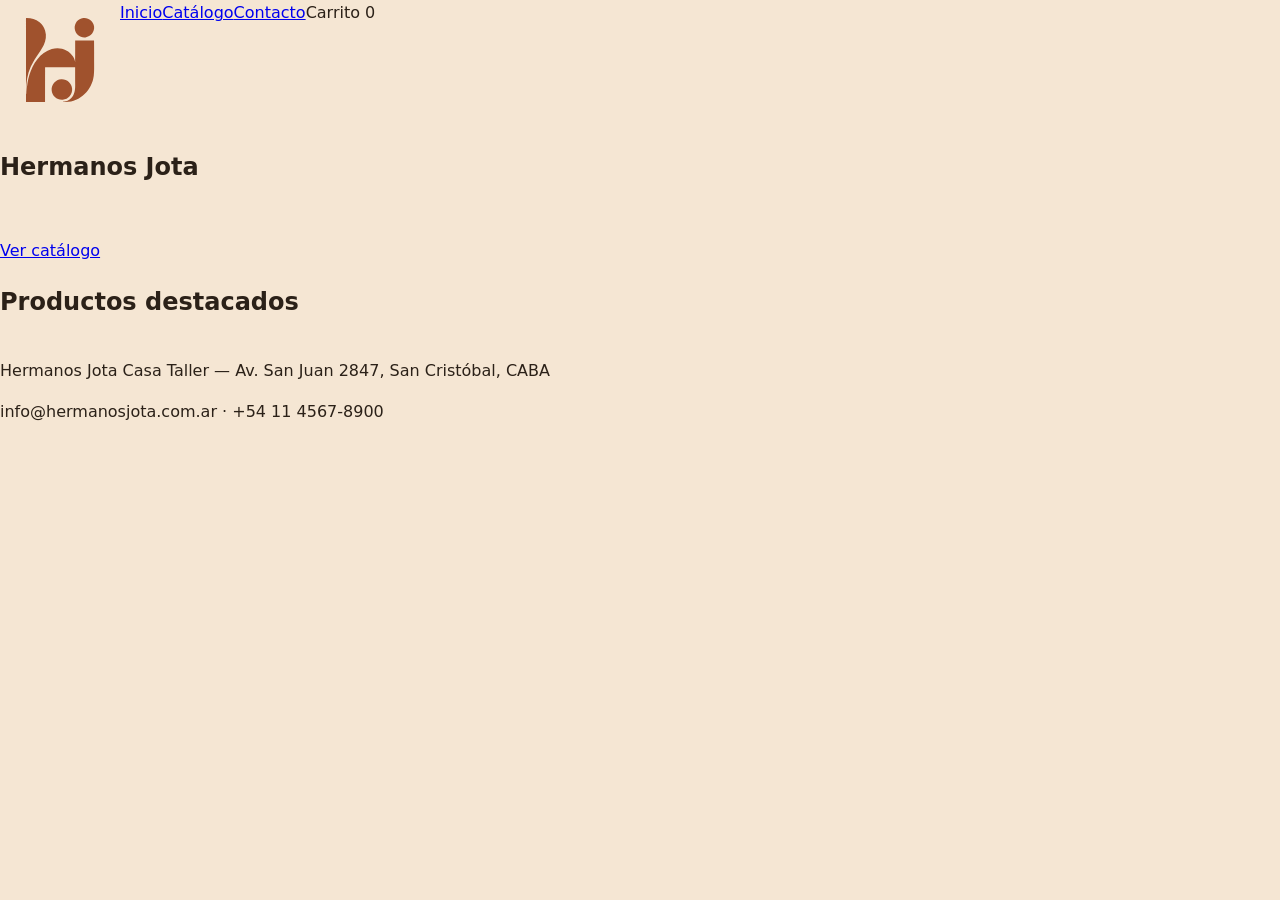
==== index.html @ 2e573cc4 "Inicializacion de repositorio y archivos con contenido base" ====
<!DOCTYPE html>
<html lang="es">
  <head>
    <meta charset="UTF-8" />
    <meta name="viewport" content="width=device-width, initial-scale=1.0" />
    <title>Hermanos Jota | Inicio</title>
    <link rel="stylesheet" href="css/styles.css" />
  </head>
  <body>
    <header class="site-header">
      <a href="index.html" class="logo" aria-label="Hermanos Jota — Inicio">
        <img src="img/logo.svg" alt="Hermanos Jota" width="120" height="120" />
      </a>
      <nav class="site-nav" aria-label="Principal">
        <ul>
          <li><a href="index.html" aria-current="page">Inicio</a></li>
          <li><a href="productos.html">Catálogo</a></li>
          <li><a href="contacto.html">Contacto</a></li>
        </ul>
      </nav>
      <div class="cart-widget" aria-live="polite">
        <span>Carrito</span>
        <span id="cart-count">0</span>
      </div>
    </header>

    <main>
      <section class="hero" aria-labelledby="hero-title">
        <h1 id="hero-title">Hermanos Jota</h1>
        <p><!-- TODO: copy del hero --></p>
        <a href="productos.html" class="btn">Ver catálogo</a>
      </section>

      <section class="featured" aria-labelledby="featured-title">
        <h2 id="featured-title">Productos destacados</h2>
        <!-- JS: renderizar 3–4 productos destacados -->
        <div id="featured-products" class="product-grid"></div>
      </section>
    </main>

    <footer class="site-footer">
      <p>Hermanos Jota Casa Taller — Av. San Juan 2847, San Cristóbal, CABA</p>
      <p>info@hermanosjota.com.ar · +54 11 4567-8900</p>
    </footer>

    <script src="js/productos.js"></script>
    <script src="js/main.js"></script>
    <script src="js/home.js"></script>
  </body>
</html>
---- css/styles.css ----
/* Hermanos Jota — estilos (Mobile First + Flexbox)
   Paleta: Siena Tostado, Verde Salvia, Alabastro Cálido, Vara de Oro, Rosa Polvoriento
*/

:root {
  --siena: #a0522d;
  --salvia: #87a96b;
  --alabastro: #f5e6d3;
  --oro: #d4a437;
  --rosa: #c47a6d;
  --texto: #2b2118;
  --fuente-cuerpo: Inter, system-ui, sans-serif;
  --fuente-titulo: "Playfair Display", Georgia, serif;
}

*,
*::before,
*::after {
  box-sizing: border-box;
}

body {
  margin: 0;
  font-family: var(--fuente-cuerpo);
  background-color: var(--alabastro);
  color: var(--texto);
  line-height: 1.6;
}

img {
  max-width: 100%;
  height: auto;
}

/* --- Header / Nav / Carrito --- */
.site-header {
  display: flex;
  /* TODO: alinear logo, nav y contador */
}

.site-nav ul {
  display: flex;
  list-style: none;
  padding: 0;
  margin: 0;
}

.cart-widget {
  /* TODO */
}

/* --- Hero --- */
.hero {
  display: flex;
  flex-direction: column;
}

/* --- Grilla de productos --- */
.product-grid {
  display: flex;
  flex-wrap: wrap;
}

/* --- Footer --- */
.site-footer {
  /* TODO */
}

/* --- Contacto --- */
#contact-form {
  display: flex;
  flex-direction: column;
}

/* --- Botones --- */
.btn {
  /* TODO */
}

/* --- Tablet --- */
@media (min-width: 768px) {
  /* TODO */
}

/* --- Desktop --- */
@media (min-width: 1024px) {
  /* TODO */
}
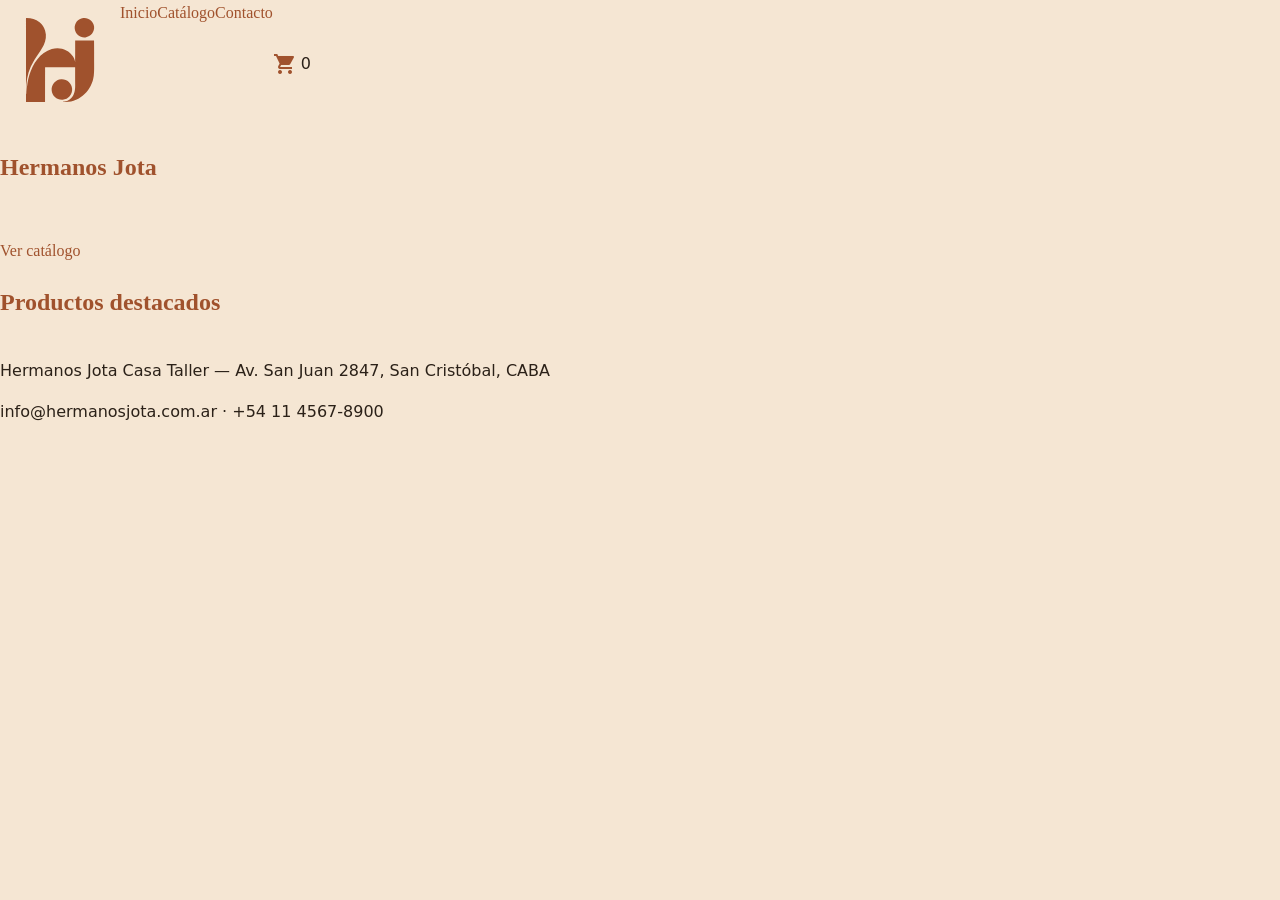
==== commit ae9963ef: "Puse estilo a los titlos, separe heder y footer, y puse un icono de carrito" ====
--- a/index.html
+++ b/index.html
@@ -4,25 +4,11 @@
     <meta charset="UTF-8" />
     <meta name="viewport" content="width=device-width, initial-scale=1.0" />
     <title>Hermanos Jota | Inicio</title>
+    <link rel="stylesheet" href="https://fonts.googleapis.com/icon?family=Material+Icons" />
     <link rel="stylesheet" href="css/styles.css" />
   </head>
   <body>
-    <header class="site-header">
-      <a href="index.html" class="logo" aria-label="Hermanos Jota — Inicio">
-        <img src="img/logo.svg" alt="Hermanos Jota" width="120" height="120" />
-      </a>
-      <nav class="site-nav" aria-label="Principal">
-        <ul>
-          <li><a href="index.html" aria-current="page">Inicio</a></li>
-          <li><a href="productos.html">Catálogo</a></li>
-          <li><a href="contacto.html">Contacto</a></li>
-        </ul>
-      </nav>
-      <div class="cart-widget" aria-live="polite">
-        <span>Carrito</span>
-        <span id="cart-count">0</span>
-      </div>
-    </header>
+    <header class="site-header"></header>
 
     <main>
       <section class="hero" aria-labelledby="hero-title">
@@ -38,10 +24,7 @@
       </section>
     </main>
 
-    <footer class="site-footer">
-      <p>Hermanos Jota Casa Taller — Av. San Juan 2847, San Cristóbal, CABA</p>
-      <p>info@hermanosjota.com.ar · +54 11 4567-8900</p>
-    </footer>
+    <footer class="site-footer"></footer>
 
     <script src="js/productos.js"></script>
     <script src="js/main.js"></script>
--- a/css/styles.css
+++ b/css/styles.css
@@ -27,6 +27,18 @@
   line-height: 1.6;
 }
 
+h1, h2, h3, h4, h5, h6 {
+  font-family: var(--fuente-titulo);
+  color: var(--siena);
+
+}
+
+a {
+  text-decoration: none;
+  font-family: var(--fuente-titulo);
+  color: var(--siena);
+}
+
 img {
   max-width: 100%;
   height: auto;
@@ -46,7 +58,14 @@
 }
 
 .cart-widget {
-  /* TODO */
+  display: flex;
+  align-items: center;
+  gap: 0.25rem;
+}
+
+.cart-widget .material-icons {
+  font-size: 1.5rem;
+  color: var(--siena);
 }
 
 /* --- Hero --- */
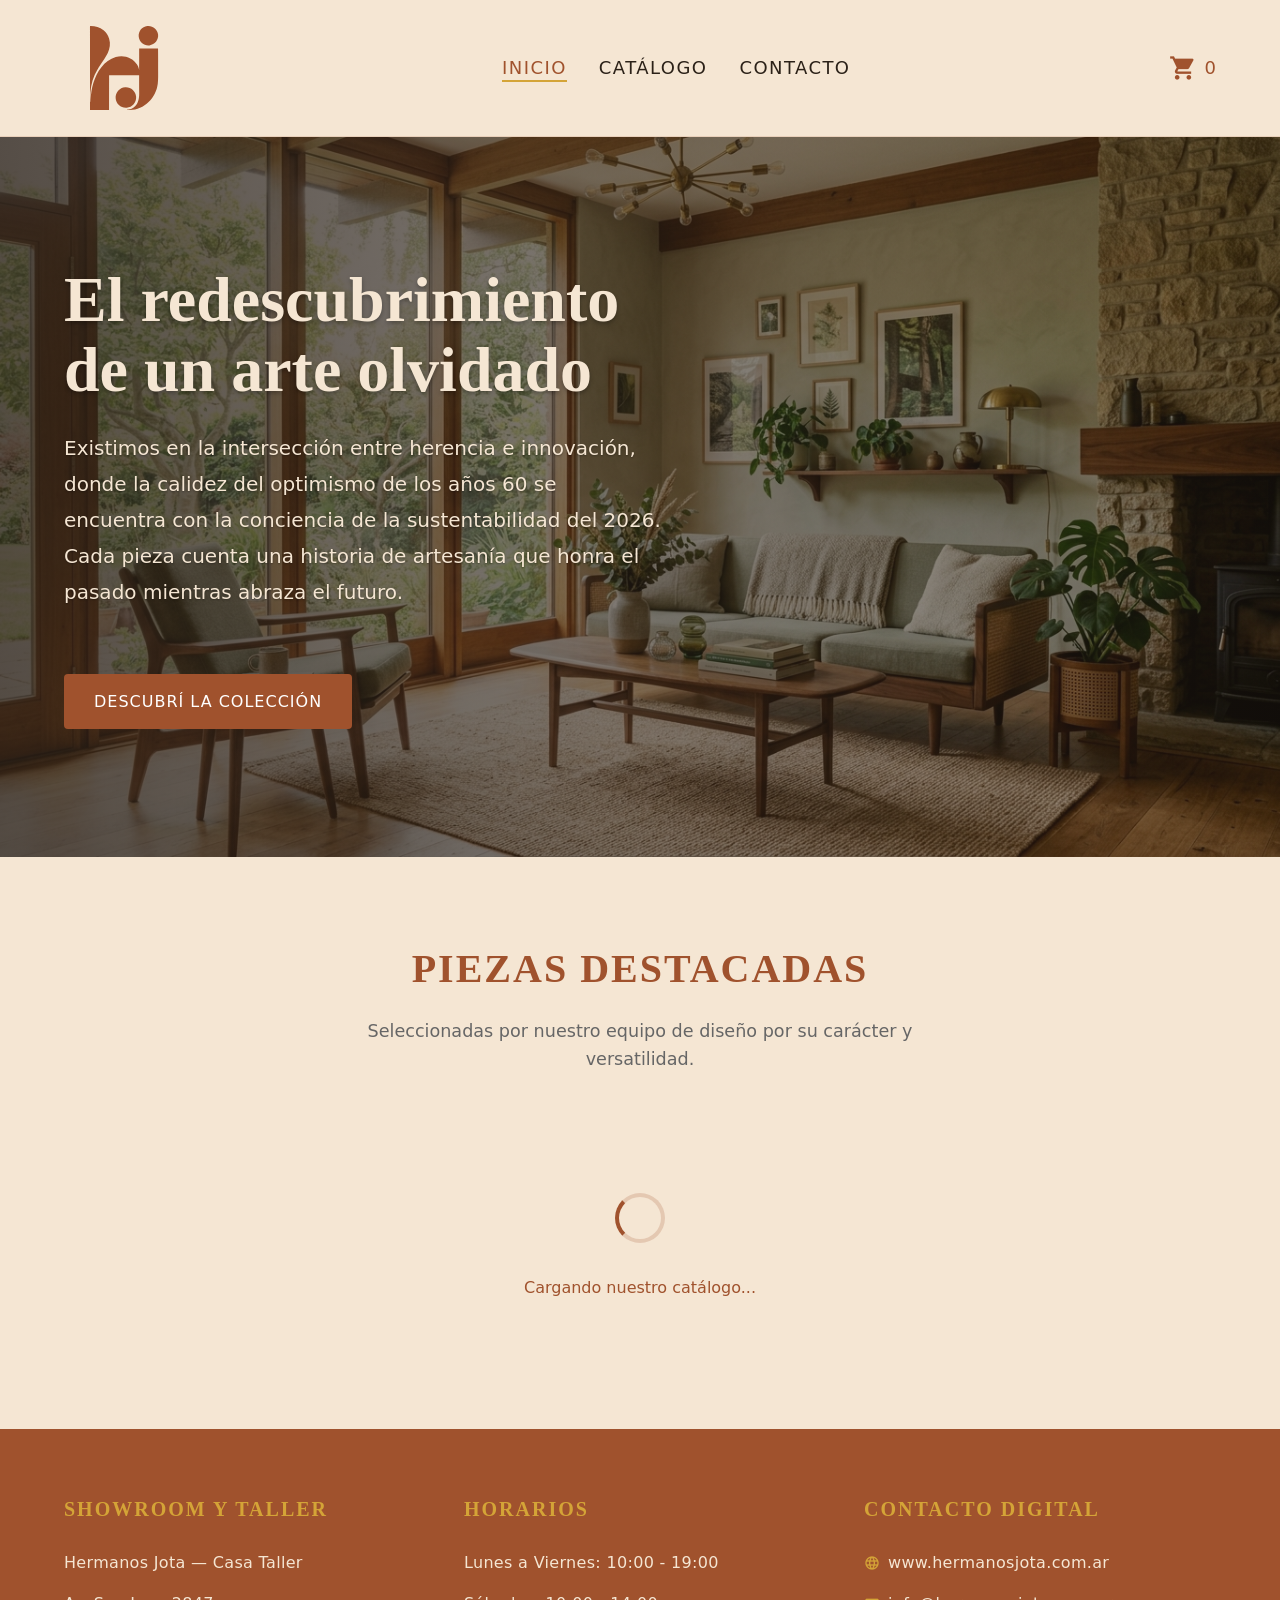
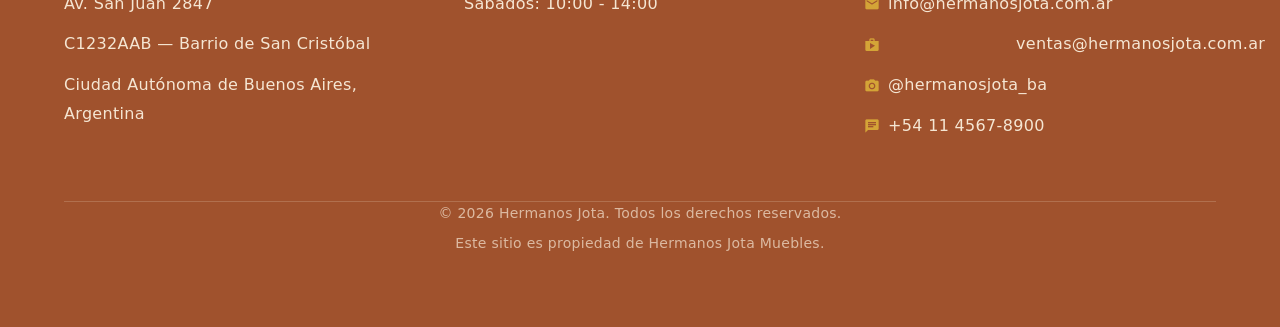
==== commit 6881db33: "Seccion de inicio con imagen incluida" ====
--- a/index.html
+++ b/index.html
@@ -12,15 +12,26 @@
 
     <main>
       <section class="hero" aria-labelledby="hero-title">
-        <h1 id="hero-title">Hermanos Jota</h1>
-        <p><!-- TODO: copy del hero --></p>
-        <a href="productos.html" class="btn">Ver catálogo</a>
+        <div class="hero-content">
+          <h1 id="hero-title">El redescubrimiento de un arte olvidado</h1>
+          <p>Existimos en la intersección entre herencia e innovación, donde la calidez del optimismo de los años 60 se encuentra con la conciencia de la sustentabilidad del 2026. Cada pieza cuenta una historia de artesanía que honra el pasado mientras abraza el futuro.</p>
+          <a href="productos.html" class="btn btn-primary">Descubrí la Colección</a>
+        </div>
       </section>
 
-      <section class="featured" aria-labelledby="featured-title">
-        <h2 id="featured-title">Productos destacados</h2>
+      <section class="featured page-container" aria-labelledby="featured-title">
+        <div class="section-header">
+          <h2 id="featured-title">Piezas Destacadas</h2>
+          <p>Seleccionadas por nuestro equipo de diseño por su carácter y versatilidad.</p>
+        </div>
+        
+        <div id="loading-spinner" class="spinner-container">
+          <div class="spinner"></div>
+          <p>Cargando nuestro catálogo...</p>
+        </div>
+
         <!-- JS: renderizar 3–4 productos destacados -->
-        <div id="featured-products" class="product-grid"></div>
+        <div id="featured-products" class="product-grid" style="display: none;"></div>
       </section>
     </main>
 
--- a/css/styles.css
+++ b/css/styles.css
@@ -27,7 +27,12 @@
   line-height: 1.6;
 }
 
-h1, h2, h3, h4, h5, h6 {
+h1,
+h2,
+h3,
+h4,
+h5,
+h6 {
   font-family: var(--fuente-titulo);
   color: var(--siena);
 
@@ -47,24 +52,87 @@
 /* --- Header / Nav / Carrito --- */
 .site-header {
   display: flex;
-  /* TODO: alinear logo, nav y contador */
+  justify-content: space-between;
+  align-items: center;
+  flex-wrap: wrap;
+  padding: 1rem 5%;
+  background-color: var(--alabastro);
+  border-bottom: 1px solid rgba(160, 82, 45, 0.15);
+}
+
+.site-header .logo img {
+  width: 120px;
+  height: auto;
+  display: block;
+}
+
+.site-nav {
+  order: 3;
+  width: 100%;
+  margin-top: 1.5rem;
 }
 
 .site-nav ul {
   display: flex;
+  justify-content: center;
+  flex-wrap: wrap;
   list-style: none;
   padding: 0;
   margin: 0;
+  gap: clamp(1rem, 2vw, 2rem);
+  align-items: center;
+}
+
+.site-nav a {
+  font-family: var(--fuente-cuerpo);
+  font-weight: 500;
+  font-size: clamp(15px, 2vw + 5px, 18px);
+  text-transform: uppercase;
+  letter-spacing: 0.08em;
+  color: var(--texto);
+  text-decoration: none;
+  transition: color 0.3s ease;
+  position: relative;
+  padding-bottom: 4px;
+}
+
+.site-nav a::after {
+  content: '';
+  position: absolute;
+  width: 0;
+  height: 2px;
+  bottom: 0;
+  left: 0;
+  background-color: var(--oro);
+  transition: width 0.3s ease;
+}
+
+.site-nav a:hover::after,
+.site-nav a[aria-current="page"]::after {
+  width: 100%;
+}
+
+.site-nav a:hover,
+.site-nav a[aria-current="page"] {
+  color: var(--siena);
 }
 
 .cart-widget {
   display: flex;
   align-items: center;
-  gap: 0.25rem;
+  gap: 0.5rem;
+  cursor: pointer;
 }
 
 .cart-widget .material-icons {
-  font-size: 1.5rem;
+  font-size: 1.75rem;
+  color: var(--siena);
+}
+
+.cart-widget #cart-count {
+  font-family: var(--fuente-cuerpo);
+  font-weight: 500;
+  font-size: 18px;
   color: var(--siena);
 }
 
@@ -72,36 +140,835 @@
 .hero {
   display: flex;
   flex-direction: column;
+  justify-content: center;
+  align-items: flex-start;
+  min-height: 80vh;
+  padding: 4rem 5%;
+  background-color: var(--siena);
+  background-image: linear-gradient(to right, rgba(43, 33, 24, 0.8), rgba(43, 33, 24, 0.4)), url('../img/hero-bg.jpg');
+  background-size: cover;
+  background-position: center;
+  color: var(--alabastro);
+}
+
+.hero-content {
+  max-width: 600px;
+  animation: fadeIn 1s ease-out forwards;
+}
+
+.hero h1 {
+  font-size: clamp(3rem, 5vw, 5rem);
+  color: var(--alabastro);
+  margin-top: 0;
+  margin-bottom: 1.5rem;
+  line-height: 1.1;
+  text-shadow: 0 2px 4px rgba(0,0,0,0.3);
+}
+
+.hero p {
+  font-size: clamp(1.1rem, 2vw, 1.25rem);
+  margin-bottom: 2.5rem;
+  line-height: 1.8;
+  text-shadow: 0 1px 2px rgba(0,0,0,0.3);
+  font-weight: 300;
+}
+
+@keyframes fadeIn {
+  from { opacity: 0; transform: translateY(20px); }
+  to { opacity: 1; transform: translateY(0); }
+}
+
+/* --- Section Headers --- */
+.section-header {
+  text-align: center;
+  margin-bottom: 3.5rem;
+  margin-top: 2rem;
+}
+
+.section-header h2 {
+  font-size: 2.5rem;
+  margin: 0 0 1rem 0;
+  text-transform: uppercase;
+  letter-spacing: 2px;
+}
+
+.section-header p {
+  color: #666;
+  font-size: 1.1rem;
+  max-width: 600px;
+  margin: 0 auto;
+}
+
+/* --- Spinner --- */
+.spinner-container {
+  display: flex;
+  flex-direction: column;
+  align-items: center;
+  justify-content: center;
+  padding: 4rem 0;
+  color: var(--siena);
+}
+
+.spinner {
+  width: 50px;
+  height: 50px;
+  border: 4px solid rgba(160, 82, 45, 0.2);
+  border-left-color: var(--siena);
+  border-radius: 50%;
+  animation: spin 1s linear infinite;
+  margin-bottom: 1rem;
+}
+
+@keyframes spin {
+  to { transform: rotate(360deg); }
+}
+
+/* --- Utilidades --- */
+.visually-hidden {
+  position: absolute;
+  width: 1px;
+  height: 1px;
+  padding: 0;
+  margin: -1px;
+  overflow: hidden;
+  clip: rect(0, 0, 0, 0);
+  border: 0;
+}
+
+/* --- Catálogo --- */
+.catalog {
+  padding: 3rem 1rem;
+  text-align: center;
+}
+
+#catalog-title {
+  margin-bottom: 2rem;
+  text-transform: uppercase;
+  letter-spacing: 2px;
+  font-size: 2.5rem;
+}
+
+.search-form {
+  margin-bottom: 4rem;
+  display: flex;
+  justify-content: center;
+}
+
+.search-form input {
+  width: 100%;
+  max-width: 500px;
+  padding: 1rem 1.5rem;
+  border: 1px solid #e0e0e0;
+  border-radius: 30px;
+  font-family: var(--fuente-cuerpo);
+  font-size: 1rem;
+  box-shadow: 0 4px 6px rgba(0, 0, 0, 0.05);
+  transition: box-shadow 0.3s ease, border-color 0.3s ease;
+}
+
+.search-form input:focus {
+  outline: none;
+  border-color: var(--siena);
+  box-shadow: 0 4px 12px rgba(160, 82, 45, 0.15);
+}
+
+.search-form input[type="search"]::-webkit-search-cancel-button {
+  -webkit-appearance: none;
+  height: 16px;
+  width: 16px;
+  background-color: var(--siena);
+  mask-image: url('data:image/svg+xml;utf8,<svg xmlns="http://www.w3.org/2000/svg" viewBox="0 0 24 24" fill="none" stroke="currentColor" stroke-width="3" stroke-linecap="round" stroke-linejoin="round"><line x1="18" y1="6" x2="6" y2="18"></line><line x1="6" y1="6" x2="18" y2="18"></line></svg>');
+  -webkit-mask-image: url('data:image/svg+xml;utf8,<svg xmlns="http://www.w3.org/2000/svg" viewBox="0 0 24 24" fill="none" stroke="currentColor" stroke-width="3" stroke-linecap="round" stroke-linejoin="round"><line x1="18" y1="6" x2="6" y2="18"></line><line x1="6" y1="6" x2="18" y2="18"></line></svg>');
+  mask-size: cover;
+  -webkit-mask-size: cover;
+  cursor: pointer;
+  opacity: 0.7;
+  transition: opacity 0.3s ease, transform 0.3s ease;
+}
+
+.search-form input[type="search"]::-webkit-search-cancel-button:hover {
+  opacity: 1;
+  transform: scale(1.1);
 }
 
 /* --- Grilla de productos --- */
 .product-grid {
-  display: flex;
-  flex-wrap: wrap;
+  display: grid;
+  grid-template-columns: repeat(auto-fill, minmax(320px, 1fr));
+  gap: 2rem;
+  max-width: 1200px;
+  margin: 0 auto;
+}
+
+.product-card {
+  background-color: #fff;
+  border-radius: 12px;
+  overflow: hidden;
+  display: flex;
+  flex-direction: column;
+  text-align: left;
+  box-shadow: 0 2px 10px rgba(0, 0, 0, 0.03);
+  transition: transform 0.3s ease, box-shadow 0.3s ease;
+  position: relative;
+}
+
+.product-card:hover {
+  transform: translateY(-5px);
+  box-shadow: 0 10px 20px rgba(0, 0, 0, 0.08);
+}
+
+.image-wrapper {
+  position: relative;
+  width: 100%;
+  height: 250px;
+  overflow: hidden;
+  background-color: #f7f7f7;
+}
+
+.product-image {
+  height: 100%;
+  width: 100%;
+  object-fit: contain;
+  display: block;
+  transition: transform 0.6s cubic-bezier(0.165, 0.84, 0.44, 1);
+}
+
+.product-card:hover .product-image {
+  transform: scale(1.08);
+}
+
+.product-overlay {
+  position: absolute;
+  top: 0;
+  left: 0;
+  width: 100%;
+  height: 100%;
+  background: linear-gradient(to top, rgba(0, 0, 0, 0.3) 0%, transparent 50%);
+  opacity: 0;
+  transition: opacity 0.4s ease;
+  display: flex;
+  align-items: flex-end;
+  justify-content: flex-end;
+  padding: 1rem 1.5rem;
+  pointer-events: none;
+}
+
+.product-card:hover .product-overlay {
+  opacity: 1;
+}
+
+.product-info {
+  padding: 1.5rem;
+}
+
+.product-info h3 {
+  font-family: var(--fuente-titulo);
+  font-size: 1.25rem;
+  color: var(--texto);
+  margin: 0 0 0.5rem 0;
+  font-weight: 700;
+}
+
+.product-info .price {
+  color: var(--oro);
+  font-weight: 600;
+  font-size: 1.1rem;
+  margin: 0 0 1.5rem 0;
+}
+
+.details-link {
+  font-family: var(--fuente-cuerpo);
+  color: var(--siena);
+  font-weight: 700;
+  font-size: 0.85rem;
+  letter-spacing: 1px;
+  text-transform: uppercase;
+  display: inline-flex;
+  align-items: center;
+  position: relative;
+  width: fit-content;
+}
+
+.details-link .arrow {
+  margin-left: 8px;
+  transition: transform 0.3s ease;
+}
+
+.details-link:hover .arrow {
+  transform: translateX(5px);
+}
+
+.details-link::after {
+  content: '';
+  position: absolute;
+  bottom: -4px;
+  left: 0;
+  width: 0;
+  height: 2px;
+  background-color: var(--siena);
+  transition: width 0.3s ease;
+}
+
+.details-link:hover::after {
+  width: 100%;
+}
+
+.add-to-cart-btn {
+  background-color: #fff;
+  color: var(--siena);
+  border: none;
+  border-radius: 50%;
+  width: 45px;
+  height: 45px;
+  display: flex;
+  align-items: center;
+  justify-content: center;
+  box-shadow: 0 4px 10px rgba(0, 0, 0, 0.15);
+  cursor: pointer;
+  transition: all 0.3s ease;
+  transform: translateY(20px);
+  pointer-events: auto;
+}
+
+.product-card:hover .add-to-cart-btn {
+  transform: translateY(0);
+}
+
+.add-to-cart-btn:hover {
+  background-color: var(--siena);
+  color: #fff;
 }
 
 /* --- Footer --- */
 .site-footer {
-  /* TODO */
+  background-color: var(--siena);
+  color: var(--alabastro);
+  padding: 2.5rem 5%;
+}
+
+.footer-grid {
+  display: grid;
+  grid-template-columns: repeat(auto-fit, minmax(200px, 1fr));
+  gap: 2.5rem;
+  margin-bottom: 2.5rem;
+}
+
+.footer-col h4 {
+  font-family: var(--fuente-titulo);
+  color: var(--oro);
+  font-size: 20px;
+  text-transform: uppercase;
+  letter-spacing: 0.1em;
+  margin-top: 0;
+  margin-bottom: 1.5rem;
+}
+
+.footer-col p {
+  font-family: var(--fuente-cuerpo);
+  font-weight: 400;
+  font-size: 16px;
+  line-height: 1.8;
+  letter-spacing: 0.02em;
+  margin: 0 0 0.75rem 0;
+  color: var(--alabastro);
+  display: flex;
+  align-items: center;
+  gap: 0.5rem;
+}
+
+.footer-col a {
+  color: var(--alabastro);
+  text-decoration: none;
+  font-family: var(--fuente-cuerpo);
+  font-weight: 400;
+  transition: color 0.3s ease;
+}
+
+.footer-col a:hover {
+  color: var(--oro);
+}
+
+.footer-col p .material-icons {
+  font-size: 16px;
+  color: var(--oro);
+}
+
+.footer-bottom {
+  border-top: 1px solid rgba(245, 230, 211, 0.2);
+  text-align: center;
+}
+
+.footer-bottom p {
+  font-family: var(--fuente-cuerpo);
+  font-weight: 300;
+  font-size: 14px;
+  letter-spacing: 0.02em;
+  margin: 0 0 0.5rem 0;
+  color: rgba(245, 230, 211, 0.7);
+  justify-content: center;
 }
 
 /* --- Contacto --- */
+.page-container {
+  max-width: 1200px;
+  margin: 0 auto;
+  padding: 3rem 1rem;
+}
+
+.contact-section {
+  background-color: #fff;
+  border-radius: 12px;
+  box-shadow: 0 4px 20px rgba(0, 0, 0, 0.04);
+  overflow: hidden;
+}
+
+.contact-header {
+  text-align: center;
+  padding: 3rem 2rem;
+  background-color: var(--alabastro);
+  border-bottom: 1px solid rgba(160, 82, 45, 0.1);
+}
+
+.contact-header h1 {
+  font-size: 2.5rem;
+  margin: 0 0 1rem 0;
+  text-transform: uppercase;
+  letter-spacing: 2px;
+}
+
+.contact-header p {
+  font-family: var(--fuente-cuerpo);
+  font-size: 1.1rem;
+  color: #555;
+  max-width: 600px;
+  margin: 0 auto;
+}
+
+.contact-grid {
+  display: grid;
+  grid-template-columns: 1fr;
+  gap: 0;
+}
+
+.contact-info {
+  padding: 3rem 2rem;
+  background-color: var(--siena);
+  color: var(--alabastro);
+}
+
+.contact-info h2 {
+  color: var(--oro);
+  font-size: 1.8rem;
+  margin-top: 0;
+  margin-bottom: 1rem;
+}
+
+.contact-info > p {
+  margin-bottom: 2.5rem;
+  font-size: 1.05rem;
+  opacity: 0.9;
+}
+
+.info-group {
+  display: flex;
+  align-items: flex-start;
+  gap: 1rem;
+  margin-bottom: 1.5rem;
+}
+
+.info-group .material-icons {
+  color: var(--oro);
+  font-size: 1.5rem;
+  margin-top: 2px;
+}
+
+.info-group strong {
+  display: block;
+  font-family: var(--fuente-titulo);
+  color: var(--oro);
+  font-size: 1.1rem;
+  margin-bottom: 0.25rem;
+}
+
+.info-group p {
+  margin: 0;
+  font-size: 0.95rem;
+  opacity: 0.9;
+}
+
+.info-group a {
+  color: var(--alabastro);
+  transition: color 0.3s ease;
+}
+
+.info-group a:hover {
+  color: var(--oro);
+}
+
+.contact-form-container {
+  padding: 3rem 2rem;
+  background-color: #fff;
+}
+
 #contact-form {
   display: flex;
   flex-direction: column;
+  gap: 1.5rem;
+}
+
+.form-group {
+  display: flex;
+  flex-direction: column;
+}
+
+.form-group label {
+  font-family: var(--fuente-titulo);
+  color: var(--siena);
+  font-size: 1.1rem;
+  margin-bottom: 0.5rem;
+}
+
+.form-group input,
+.form-group textarea {
+  font-family: var(--fuente-cuerpo);
+  padding: 1rem;
+  border: 1px solid #ddd;
+  border-radius: 4px;
+  font-size: 1rem;
+  background-color: #fafafa;
+  transition: all 0.3s ease;
+}
+
+.form-group input:focus,
+.form-group textarea:focus {
+  outline: none;
+  border-color: var(--siena);
+  box-shadow: 0 0 0 3px rgba(160, 82, 45, 0.1);
+  background-color: #fff;
+}
+
+.error-msg {
+  color: #d32f2f;
+  font-size: 0.85rem;
+  margin-top: 0.4rem;
+  min-height: 1.2rem;
+}
+
+/* Feedback Messages */
+#form-feedback {
+  margin-top: 1.5rem;
+  padding: 1rem;
+  border-radius: 4px;
+  text-align: center;
+  font-weight: 500;
+  display: none;
+}
+
+#form-feedback.exito {
+  display: block;
+  background-color: rgba(135, 169, 107, 0.1);
+  color: #2e5c2e;
+  border: 1px solid var(--salvia);
+}
+
+#form-feedback.error {
+  display: block;
+  background-color: rgba(211, 47, 47, 0.1);
+  color: #d32f2f;
+  border: 1px solid #d32f2f;
 }
 
 /* --- Botones --- */
 .btn {
-  /* TODO */
+  font-family: var(--fuente-cuerpo);
+  font-weight: 500;
+  font-size: 1rem;
+  cursor: pointer;
+  padding: 15px 30px;
+  border-radius: 4px;
+  transition: all 0.3s ease;
+  text-align: center;
+  text-transform: uppercase;
+  letter-spacing: 1px;
+  display: inline-block;
+  text-decoration: none;
+  border: none;
+}
+
+.btn-primary {
+  background-color: var(--siena);
+  color: #fff;
+}
+
+.btn-primary:hover {
+  background-color: var(--texto);
+  color: #fff;
+}
+
+/* Hero Btn overrides (optional but good for consistency) */
+.hero .btn {
+  background-color: var(--siena);
+  color: #fff;
+  align-self: flex-start;
+  margin-top: 1.5rem;
+}
+
+.hero .btn:hover {
+  background-color: var(--texto);
 }
 
 /* --- Tablet --- */
 @media (min-width: 768px) {
-  /* TODO */
+  .site-header {
+    padding: 0.5rem 5%;
+  }
+
+  .site-nav {
+    order: 0;
+    width: auto;
+    margin-top: 0;
+  }
+
+  .site-nav ul {
+    gap: 2rem;
+  }
+
+  .site-footer {
+    padding: 4rem 5%;
+  }
+
+  .footer-grid {
+    grid-template-columns: repeat(auto-fit, minmax(250px, 1fr));
+    gap: 3rem;
+    margin-bottom: 3rem;
+  }
 }
 
 /* --- Desktop --- */
 @media (min-width: 1024px) {
-  /* TODO */
-}
+  .contact-grid {
+    grid-template-columns: 1fr 1fr;
+  }
+}
+
+/* --- Detalle de Producto --- */
+#product-detail {
+  display: flex;
+  flex-direction: row;
+  background-color: #ffffff;
+  max-width: 1200px;
+  margin: 2rem auto;
+  border-radius: 8px;
+  box-shadow: 0 4px 20px rgba(0, 0, 0, 0.06);
+  overflow: hidden;
+}
+
+.pd-left {
+  flex: 1.5;
+  display: flex;
+  align-items: center;
+  justify-content: center;
+  background-color: transparent;
+  position: relative;
+  overflow: hidden;
+  cursor: zoom-in;
+  min-height: 400px;
+  /* Asegura un alto mínimo para la imagen */
+}
+
+.pd-left.zoomed {
+  cursor: zoom-out;
+}
+
+.pd-image {
+  position: absolute;
+  /* Para que no dicte la altura del contenedor, sino que se adapte al contenido de la derecha */
+  top: 0;
+  left: 0;
+  width: 100%;
+  height: 100%;
+  object-fit: contain;
+  transform: scale(1.15);
+  object-position: center 30%;
+  mix-blend-mode: multiply;
+  transition: transform 0.3s ease;
+}
+
+.pd-left.zoomed .pd-image {
+  transform: scale(2.2);
+  /* transform-origin se actualiza via JS */
+}
+
+.pd-zoom-text {
+  position: absolute;
+  bottom: 20px;
+  right: 20px;
+  left: auto;
+  transform: none;
+  font-family: var(--fuente-cuerpo);
+  font-size: 0.8rem;
+  color: #fff;
+  opacity: 0.9;
+  pointer-events: none;
+  background: #909090;
+  padding: 6px 15px;
+  border-radius: 20px;
+  z-index: 10;
+  transition: opacity 0.3s ease;
+}
+
+.pd-left.zoomed .pd-zoom-text {
+  opacity: 0;
+}
+
+.pd-right {
+  flex: 1;
+  padding: 35px 45px;
+}
+
+.pd-breadcrumb {
+  font-family: var(--fuente-cuerpo);
+  font-size: 0.75rem;
+  text-transform: uppercase;
+  color: var(--texto);
+  opacity: 0.5;
+  letter-spacing: 1px;
+  margin-bottom: 1rem;
+  margin-top: 0;
+  font-weight: 500;
+}
+
+.pd-title {
+  font-family: var(--fuente-titulo);
+  font-size: 3rem;
+  color: var(--siena);
+  margin: 0 0 0.5rem 0;
+  line-height: 1.1;
+  font-weight: 400;
+}
+
+.pd-price {
+  font-family: var(--fuente-cuerpo);
+  font-size: 1.4rem;
+  color: var(--oro);
+  margin-bottom: 1.2rem;
+  font-weight: 500;
+}
+
+.pd-description {
+  font-family: var(--fuente-cuerpo);
+  font-weight: 400;
+  line-height: 1.6;
+  color: #555;
+  margin-bottom: 1.5rem;
+  font-size: 0.95rem;
+  border-top: 1px solid #eaeaea;
+  padding-top: 1.2rem;
+}
+
+.pd-accordion {
+  margin-bottom: 2rem;
+}
+
+.pd-accordion-btn {
+  width: 100%;
+  background: none;
+  border: none;
+  border-top: 1px solid rgba(0, 0, 0, 0.1);
+  border-bottom: 1px solid rgba(0, 0, 0, 0.1);
+  padding: 15px 0;
+  font-family: var(--fuente-cuerpo);
+  font-size: 1rem;
+  color: #333;
+  cursor: pointer;
+  margin-bottom: 0;
+  font-weight: 700;
+  display: flex;
+  justify-content: space-between;
+  align-items: center;
+  transition: color 0.3s ease, background-color 0.3s ease;
+}
+
+.pd-accordion-icon {
+  font-weight: 700;
+  font-size: 1.4rem;
+}
+
+.pd-accordion-btn:hover {
+  color: var(--siena);
+  background-color: rgba(160, 82, 45, 0.03);
+}
+
+.pd-accordion-content {
+  max-height: 0;
+  overflow: hidden;
+  transition: max-height 0.4s ease-in-out;
+}
+
+.pd-accordion-table {
+  width: 100%;
+  border-collapse: collapse;
+  font-family: var(--fuente-cuerpo);
+  font-size: 0.9rem;
+  margin-top: 0.5rem;
+  margin-bottom: 1rem;
+}
+
+.pd-accordion-table td {
+  padding: 12px 0;
+  border-bottom: 1px solid rgba(0, 0, 0, 0.05);
+  font-weight: 400;
+  color: #666;
+}
+
+.pd-accordion-table td:first-child {
+  font-weight: 700;
+  width: 35%;
+  color: #444;
+}
+
+.pd-buy-btn {
+  background-color: var(--siena);
+  color: #fff;
+  border: 1px solid var(--siena);
+  border-radius: 4px;
+  padding: 18px 40px;
+  font-family: var(--fuente-cuerpo);
+  font-weight: 500;
+  font-size: 0.9rem;
+  cursor: pointer;
+  width: fit-content;
+  transition: all 0.3s ease;
+  letter-spacing: 1.5px;
+  text-transform: uppercase;
+}
+
+.pd-buy-btn:hover {
+  background-color: #fff;
+  color: var(--siena);
+}
+
+/* --- Responsive Detalle de Producto --- */
+@media (max-width: 768px) {
+  #product-detail {
+    flex-direction: column;
+    height: auto;
+  }
+
+  .pd-left {
+    min-height: 50vh;
+  }
+
+  .pd-image {
+    object-position: center center;
+    transform: scale(1);
+  }
+
+  .pd-right {
+    padding: 30px 20px;
+  }
+
+  .pd-title {
+    font-size: 2.2rem;
+  }
+}
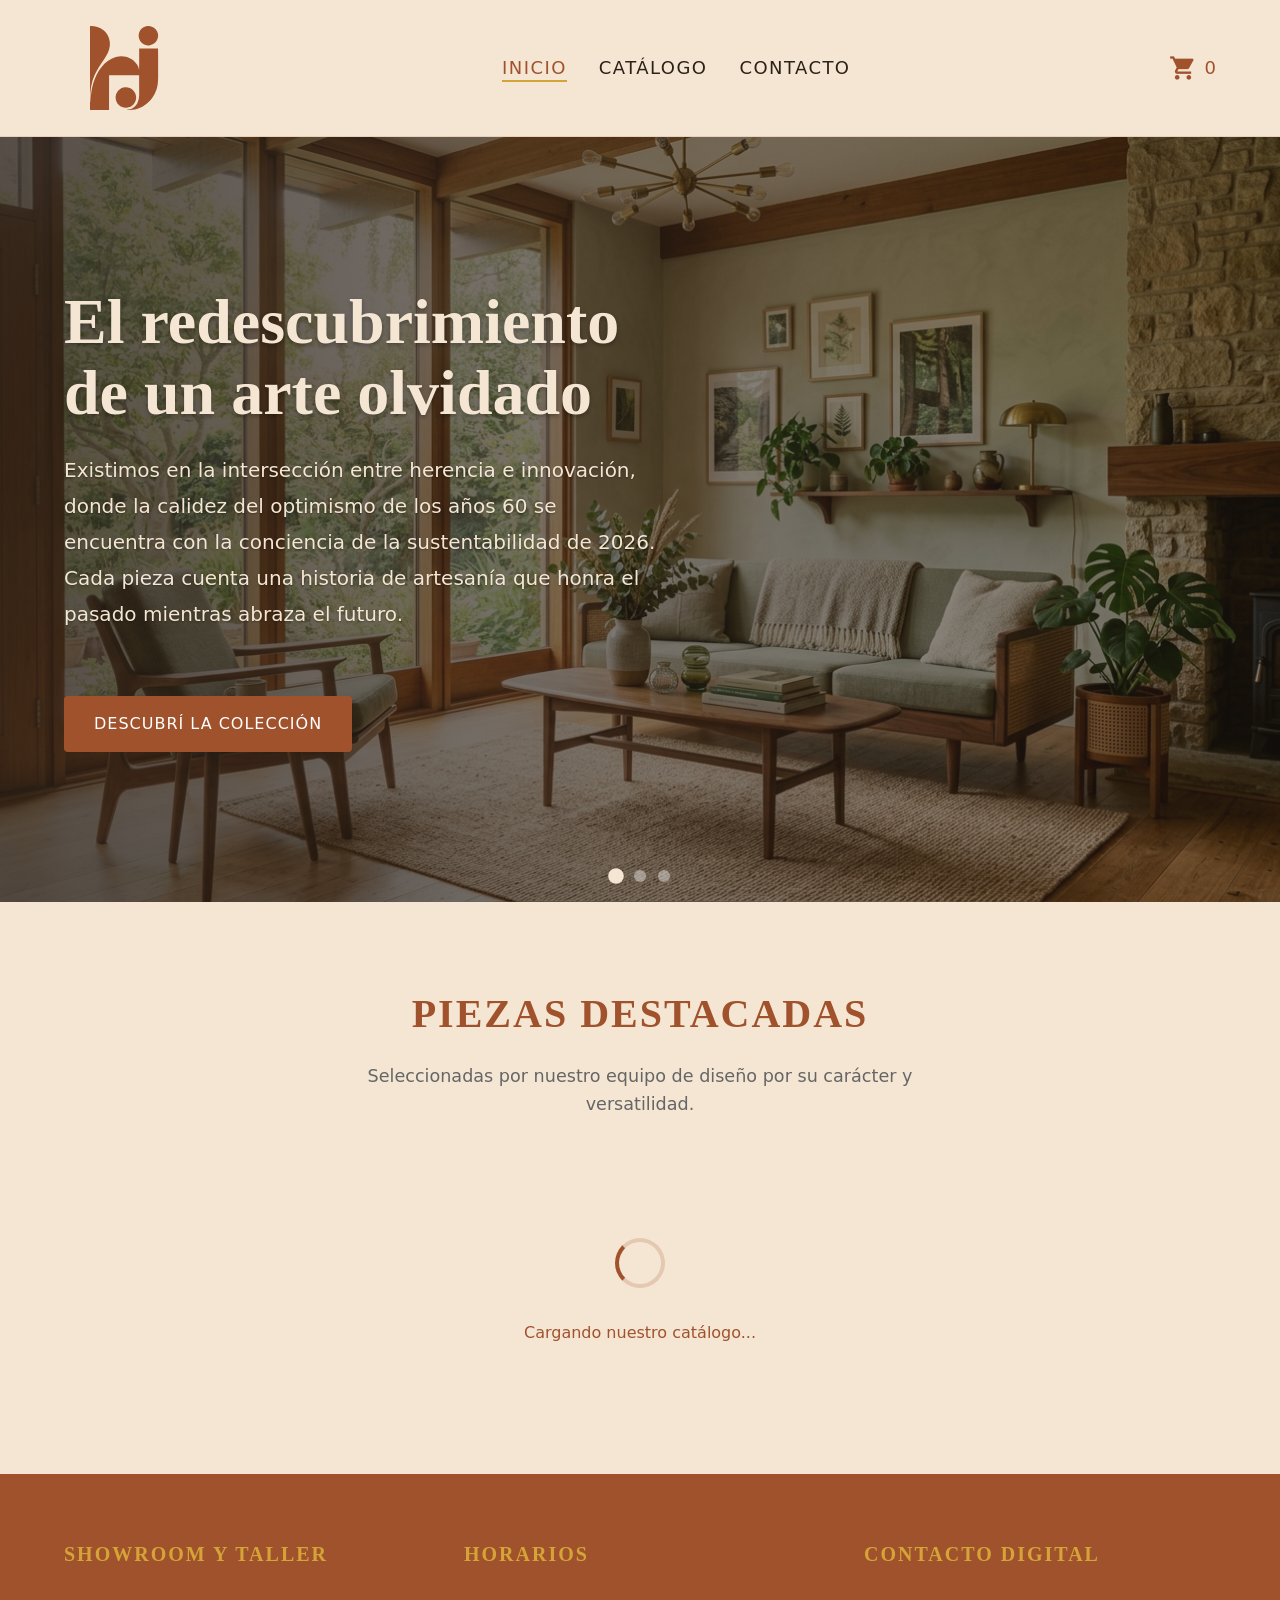
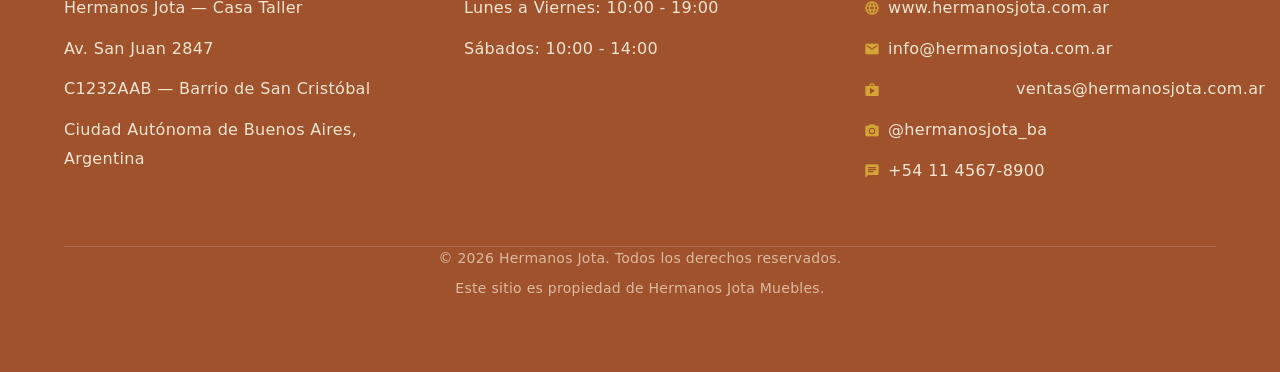
==== commit 646eaeb3: "Cambios en el contacto eliminando el box-shadow y redondeando esquinas. Inicio reemplazada por un ca" ====
--- a/index.html
+++ b/index.html
@@ -12,11 +12,24 @@
 
     <main>
       <section class="hero" aria-labelledby="hero-title">
+        <div class="hero-slider">
+          <div class="hero-slide active" style="background-image: linear-gradient(to right, rgba(43, 33, 24, 0.8), rgba(43, 33, 24, 0.4)), url('img/Living.jpg');"></div>
+          <div class="hero-slide" style="background-image: linear-gradient(to right, rgba(43, 33, 24, 0.8), rgba(43, 33, 24, 0.4)), url('img/Copacabana_carrusel.jpg');"></div>
+          <div class="hero-slide" style="background-image: linear-gradient(to right, rgba(43, 33, 24, 0.8), rgba(43, 33, 24, 0.4)), url('img/SillonPatagonia_carrusel.jpg');"></div>
+        </div>
+
         <div class="hero-content">
-          <h1 id="hero-title">El redescubrimiento de un arte olvidado</h1>
-          <p>Existimos en la intersección entre herencia e innovación, donde la calidez del optimismo de los años 60 se encuentra con la conciencia de la sustentabilidad del 2026. Cada pieza cuenta una historia de artesanía que honra el pasado mientras abraza el futuro.</p>
+          <h1 id="hero-title"> El redescubrimiento de un arte olvidado</h1>
+          <p> Existimos en la intersección entre herencia e innovación, donde la calidez del optimismo de los años 60 se encuentra con la conciencia de la sustentabilidad de 2026. Cada pieza cuenta una historia de artesanía que honra el pasado mientras abraza el futuro.</p>
           <a href="productos.html" class="btn btn-primary">Descubrí la Colección</a>
         </div>
+
+        <div class="hero-dots">
+          <span class="dot active"></span>
+          <span class="dot"></span>
+          <span class="dot"></span>
+        </div>
+
       </section>
 
       <section class="featured page-container" aria-labelledby="featured-title">
@@ -30,8 +43,20 @@
           <p>Cargando nuestro catálogo...</p>
         </div>
 
-        <!-- JS: renderizar 3–4 productos destacados -->
-        <div id="featured-products" class="product-grid" style="display: none;"></div>
+        <div class="carousel-wrapper" id="carousel-container" style="display: none;">
+          <button class="carousel-btn prev-btn" id="prev-btn" aria-label="Ver anterior">
+            <span class="material-icons">chevron_left</span>
+          </button>
+          
+          <div class="carousel-viewport">
+            <!-- JS: renderizar productos destacados -->
+            <div id="featured-products" class="product-carousel"></div>
+          </div>
+          
+          <button class="carousel-btn next-btn" id="next-btn" aria-label="Ver siguiente">
+            <span class="material-icons">chevron_right</span>
+          </button>
+        </div>
       </section>
     </main>
 
--- a/css/styles.css
+++ b/css/styles.css
@@ -19,6 +19,13 @@
   box-sizing: border-box;
 }
 
+html, body {
+  overflow-x: hidden;
+  max-width: 100vw;
+  width: 100%;
+  position: relative;
+}
+
 body {
   margin: 0;
   font-family: var(--fuente-cuerpo);
@@ -138,22 +145,74 @@
 
 /* --- Hero --- */
 .hero {
+  position: relative;
   display: flex;
   flex-direction: column;
   justify-content: center;
   align-items: flex-start;
-  min-height: 80vh;
+  min-height: 85vh;
   padding: 4rem 5%;
   background-color: var(--siena);
-  background-image: linear-gradient(to right, rgba(43, 33, 24, 0.8), rgba(43, 33, 24, 0.4)), url('../img/hero-bg.jpg');
+  color: var(--alabastro);
+  overflow: hidden;
+}
+
+
+.hero-slider {
+  position: absolute;
+  top: 0;
+  left: 0;
+  width: 100%;
+  height: 100%;
+  z-index: 1;
+}
+
+.hero-slide {
+  position: absolute;
+  top: 0;
+  left: 0;
+  width: 100%;
+  height: 100%;
   background-size: cover;
   background-position: center;
-  color: var(--alabastro);
-}
-
+  opacity: 0;
+  transition: opacity 1.2s ease-in-out;
+
+}.hero-slide.active {
+  opacity: 1;
+}
+
+/* El contenido se eleva por encima de las fotos */
 .hero-content {
+  position: relative;
+  z-index: 2;
   max-width: 600px;
   animation: fadeIn 1s ease-out forwards;
+}
+
+/* Indicadores / Puntos inferior */
+.hero-dots {
+  position: absolute;
+  bottom: 20px;
+  left: 50%;
+  transform: translateX(-50%);
+  display: flex;
+  gap: 12px;
+  z-index: 2;
+}
+
+.dot {
+  width: 12px;
+  height: 12px;
+  border-radius: 50%;
+  background-color: rgba(255, 255, 255, 0.4);
+  cursor: pointer;
+  transition: background-color 0.3s ease, transform 0.3s ease;
+}
+
+.dot.active {
+  background-color: var(--alabastro);
+  transform: scale(1.3);
 }
 
 .hero h1 {
@@ -172,12 +231,6 @@
   text-shadow: 0 1px 2px rgba(0,0,0,0.3);
   font-weight: 300;
 }
-
-@keyframes fadeIn {
-  from { opacity: 0; transform: translateY(20px); }
-  to { opacity: 1; transform: translateY(0); }
-}
-
 /* --- Section Headers --- */
 .section-header {
   text-align: center;
@@ -300,6 +353,84 @@
   margin: 0 auto;
 }
 
+/* --- Carrusel Destacados --- */
+.carousel-wrapper {
+  position: relative;
+  width: 100%;
+  max-width: 1200px;
+  margin: 0 auto;
+  /* El wrapper es un bloque normal para evitar bugs de desbordamiento de Flexbox */
+}
+
+.carousel-viewport {
+  overflow: hidden;
+  width: 100%;
+  padding: 1rem 0;
+}
+
+.product-carousel {
+  display: flex;
+  gap: 2rem;
+  width: max-content;
+}
+
+.carousel-item {
+  width: 320px;
+  flex: 0 0 auto;
+}
+
+.carousel-btn {
+  position: absolute;
+  top: 50%;
+  transform: translateY(-50%);
+  z-index: 10;
+  background-color: var(--alabastro);
+  border: 1px solid rgba(160, 82, 45, 0.2);
+  color: var(--siena);
+  width: 45px;
+  height: 45px;
+  border-radius: 50%;
+  display: flex;
+  align-items: center;
+  justify-content: center;
+  cursor: pointer;
+  transition: all 0.3s ease;
+}
+
+.carousel-btn:hover {
+  background-color: var(--siena);
+  color: #fff;
+  box-shadow: 0 4px 10px rgba(0,0,0,0.1);
+}
+
+.carousel-btn .material-icons {
+  font-size: 1.5rem;
+}
+
+.prev-btn { left: -20px; }
+.next-btn { right: -20px; }
+
+@media (max-width: 768px) {
+  .carousel-item {
+    width: 75vw;
+    max-width: 320px;
+  }
+  
+  .carousel-btn {
+    width: 36px;
+    height: 36px;
+    background-color: rgba(245, 230, 211, 0.95);
+  }
+  
+  .carousel-btn .material-icons {
+    font-size: 1.2rem;
+  }
+  
+  /* Mantenemos los botones estrictamente dentro de la pantalla para evitar recortes */
+  .prev-btn { left: 5px; }
+  .next-btn { right: 5px; }
+}
+
 .product-card {
   background-color: #fff;
   border-radius: 12px;
@@ -518,7 +649,6 @@
 .contact-section {
   background-color: #fff;
   border-radius: 12px;
-  box-shadow: 0 4px 20px rgba(0, 0, 0, 0.04);
   overflow: hidden;
 }
 
@@ -526,7 +656,7 @@
   text-align: center;
   padding: 3rem 2rem;
   background-color: var(--alabastro);
-  border-bottom: 1px solid rgba(160, 82, 45, 0.1);
+  border-bottom: none;
 }
 
 .contact-header h1 {
@@ -548,12 +678,14 @@
   display: grid;
   grid-template-columns: 1fr;
   gap: 0;
+  background-color: var(--alabastro);
 }
 
 .contact-info {
   padding: 3rem 2rem;
   background-color: var(--siena);
   color: var(--alabastro);
+  border-top-left-radius: 12px;
 }
 
 .contact-info h2 {
@@ -608,6 +740,7 @@
 .contact-form-container {
   padding: 3rem 2rem;
   background-color: #fff;
+  border-top-right-radius: 12px ;
 }
 
 #contact-form {
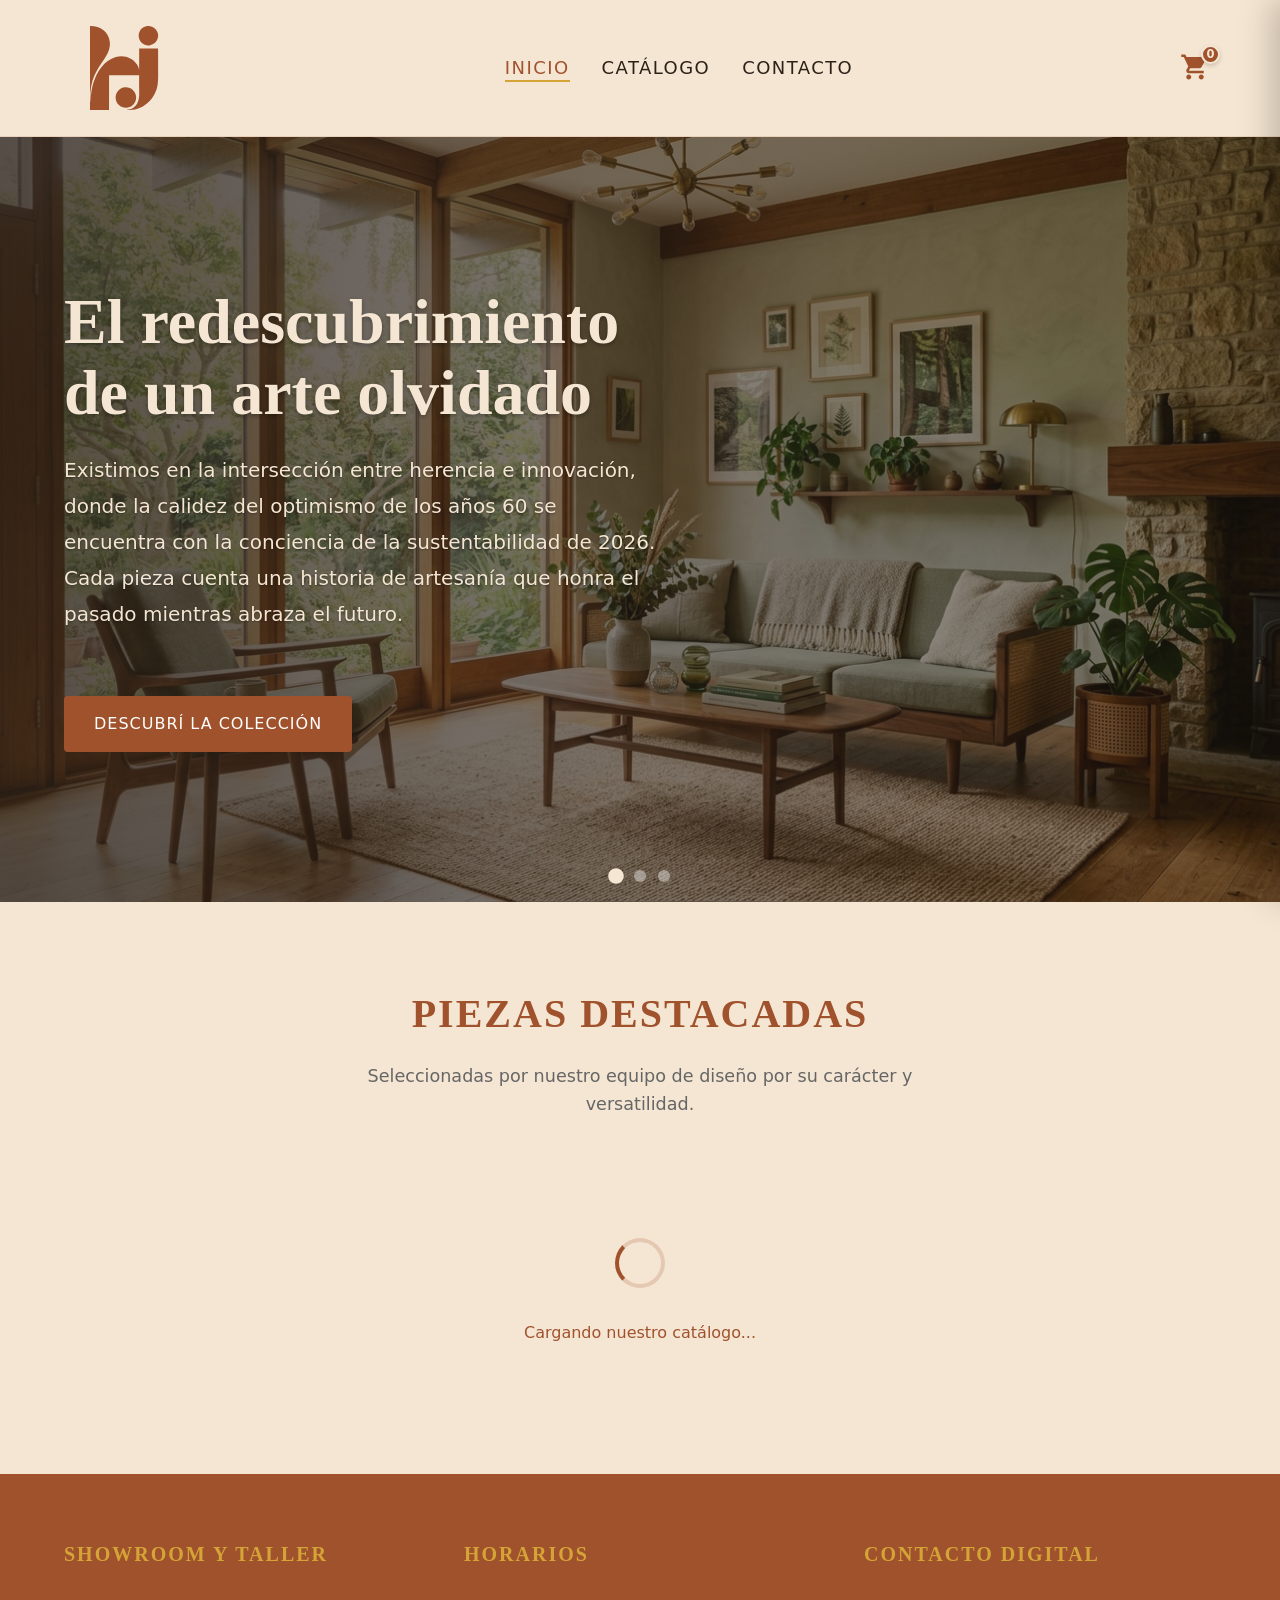
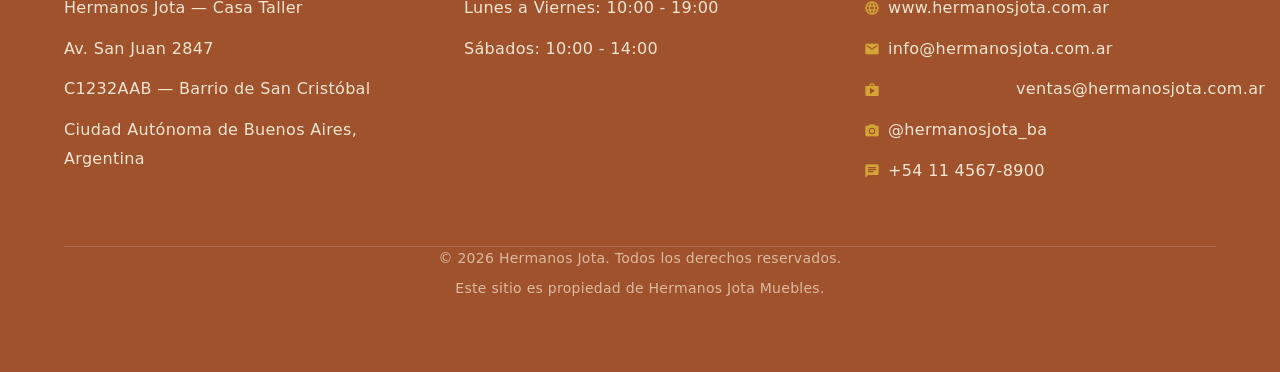
==== commit f710990c: "Carrito funcionando, calcula los precios en ARS y es funcional tanto desde el catalogo como desde lo" ====
--- a/index.html
+++ b/index.html
@@ -62,6 +62,40 @@
 
     <footer class="site-footer"></footer>
 
+    <!-- Overlay del Carrito -->
+    <div id="cart-overlay" class="cart-overlay" aria-hidden="true"></div>
+
+    <!-- Drawer Lateral del Carrito -->
+    <aside id="cart-drawer" class="cart-drawer" aria-label="Carrito de compras" role="dialog" aria-modal="true" aria-hidden="true">
+      <div class="cart-drawer-header">
+        <div class="cart-header-title">
+          <h2>Tu Carrito</h2>
+          <span class="cart-header-subtitle">Hermanos Jota</span>
+        </div>
+        <button id="cart-close-btn" class="cart-close-btn" aria-label="Cerrar carrito">
+          <span class="material-icons">close</span>
+        </button>
+      </div>
+
+      <div id="cart-items" class="cart-items">
+        <!-- Renderizado dinámico de productos -->
+      </div>
+
+      <div class="cart-drawer-footer">
+        <div class="cart-summary">
+          <div class="cart-summary-row">
+            <span>Total:</span>
+            <span id="cart-total" class="cart-total-amount">$ 0</span>
+          </div>
+          <p class="cart-shipping-note">Impuestos incluidos. Envío coordinado tras la compra.</p>
+        </div>
+        <div class="cart-drawer-actions">
+          <button id="cart-clear-btn" class="btn-cart-clear" type="button">Vaciar Carrito</button>
+          <button id="cart-checkout-btn" class="btn-cart-checkout" type="button">Finalizar Compra</button>
+        </div>
+      </div>
+    </aside>
+
     <script src="js/productos.js"></script>
     <script src="js/main.js"></script>
     <script src="js/home.js"></script>
--- a/css/styles.css
+++ b/css/styles.css
@@ -125,22 +125,46 @@
 }
 
 .cart-widget {
-  display: flex;
-  align-items: center;
-  gap: 0.5rem;
+  position: relative;
+  display: inline-flex;
+  align-items: center;
+  justify-content: center;
   cursor: pointer;
+  background: transparent;
+  border: none;
+  padding: 6px;
+  border-radius: 50%;
+  transition: transform 0.2s ease, background-color 0.2s ease;
+}
+
+.cart-widget:hover {
+  background-color: rgba(160, 82, 45, 0.08);
+  transform: scale(1.05);
 }
 
 .cart-widget .material-icons {
-  font-size: 1.75rem;
+  font-size: 1.85rem;
   color: var(--siena);
 }
 
 .cart-widget #cart-count {
-  font-family: var(--fuente-cuerpo);
-  font-weight: 500;
-  font-size: 18px;
-  color: var(--siena);
+  position: absolute;
+  top: -2px;
+  right: -4px;
+  background-color: var(--siena);
+  color: var(--alabastro);
+  font-family: var(--fuente-cuerpo);
+  font-weight: 700;
+  font-size: 0.72rem;
+  min-width: 19px;
+  height: 19px;
+  line-height: 19px;
+  border-radius: 999px;
+  display: inline-flex;
+  align-items: center;
+  justify-content: center;
+  border: 2px solid var(--alabastro);
+  box-shadow: 0 2px 4px rgba(43, 33, 24, 0.2);
 }
 
 /* --- Hero --- */
@@ -1104,4 +1128,442 @@
   .pd-title {
     font-size: 2.2rem;
   }
+}
+
+/* ==========================================================================
+   Carrito de Compras Lateral (Side-Drawer Cart) — Estética Mid-Century Modern
+   ========================================================================== */
+
+/* Bloqueo de scroll cuando el carrito está abierto */
+body.cart-open {
+  overflow: hidden;
+}
+
+/* Overlay de fondo */
+.cart-overlay {
+  position: fixed;
+  top: 0;
+  left: 0;
+  width: 100vw;
+  height: 100vh;
+  background-color: rgba(43, 33, 24, 0.55);
+  backdrop-filter: blur(3px);
+  -webkit-backdrop-filter: blur(3px);
+  z-index: 999;
+  opacity: 0;
+  visibility: hidden;
+  transition: opacity 0.3s ease-in-out, visibility 0.3s ease-in-out;
+}
+
+.cart-overlay.open {
+  opacity: 1;
+  visibility: visible;
+}
+
+/* Contenedor principal del drawer lateral */
+.cart-drawer {
+  position: fixed;
+  right: 0;
+  top: 0;
+  height: 100vh;
+  width: 100%;
+  max-width: 420px;
+  z-index: 1000;
+  background-color: #fbf7f2;
+  color: var(--texto);
+  box-shadow: -8px 0 30px rgba(43, 33, 24, 0.25);
+  display: flex;
+  flex-direction: column;
+  transform: translateX(100%);
+  transition: transform 0.3s ease-in-out;
+  border-left: 1px solid rgba(160, 82, 45, 0.2);
+}
+
+.cart-drawer.open {
+  transform: translateX(0);
+}
+
+/* Encabezado del Drawer */
+.cart-drawer-header {
+  display: flex;
+  justify-content: space-between;
+  align-items: center;
+  padding: 1.5rem;
+  background-color: var(--alabastro);
+  border-bottom: 1px solid rgba(160, 82, 45, 0.15);
+}
+
+.cart-header-title h2 {
+  margin: 0;
+  font-family: var(--fuente-titulo);
+  font-size: 1.45rem;
+  color: var(--siena);
+  line-height: 1.2;
+}
+
+.cart-header-subtitle {
+  display: block;
+  font-size: 0.75rem;
+  text-transform: uppercase;
+  letter-spacing: 0.1em;
+  color: rgba(43, 33, 24, 0.65);
+  margin-top: 2px;
+}
+
+.cart-close-btn {
+  background: transparent;
+  border: 1px solid rgba(160, 82, 45, 0.2);
+  color: var(--texto);
+  cursor: pointer;
+  width: 38px;
+  height: 38px;
+  border-radius: 50%;
+  display: flex;
+  align-items: center;
+  justify-content: center;
+  transition: all 0.25s ease;
+}
+
+.cart-close-btn:hover {
+  background-color: var(--siena);
+  color: var(--alabastro);
+  border-color: var(--siena);
+  transform: rotate(90deg);
+}
+
+/* Lista dinámica de ítems */
+.cart-items {
+  flex: 1;
+  overflow-y: auto;
+  padding: 1.5rem;
+  display: flex;
+  flex-direction: column;
+  gap: 1.25rem;
+}
+
+.cart-items::-webkit-scrollbar {
+  width: 6px;
+}
+
+.cart-items::-webkit-scrollbar-thumb {
+  background-color: rgba(160, 82, 45, 0.25);
+  border-radius: 4px;
+}
+
+/* Tarjeta individual de ítem */
+.cart-item {
+  display: flex;
+  gap: 1rem;
+  background: #ffffff;
+  padding: 1rem;
+  border-radius: 6px;
+  border: 1px solid rgba(160, 82, 45, 0.12);
+  box-shadow: 0 2px 6px rgba(43, 33, 24, 0.04);
+  transition: box-shadow 0.2s ease;
+}
+
+.cart-item:hover {
+  box-shadow: 0 4px 10px rgba(43, 33, 24, 0.08);
+}
+
+.cart-item-img-wrap {
+  width: 76px;
+  height: 76px;
+  flex-shrink: 0;
+  border-radius: 4px;
+  overflow: hidden;
+  background-color: var(--alabastro);
+  border: 1px solid rgba(160, 82, 45, 0.15);
+}
+
+.cart-item-img {
+  width: 100%;
+  height: 100%;
+  object-fit: cover;
+  display: block;
+}
+
+.cart-item-info {
+  flex: 1;
+  display: flex;
+  flex-direction: column;
+  justify-content: space-between;
+  min-width: 0;
+}
+
+.cart-item-header {
+  display: flex;
+  justify-content: space-between;
+  align-items: flex-start;
+  gap: 0.5rem;
+}
+
+.cart-item-name {
+  margin: 0;
+  font-family: var(--fuente-titulo);
+  font-size: 0.98rem;
+  font-weight: 600;
+  color: var(--texto);
+  line-height: 1.3;
+  white-space: nowrap;
+  overflow: hidden;
+  text-overflow: ellipsis;
+}
+
+.cart-item-delete {
+  background: transparent;
+  border: none;
+  cursor: pointer;
+  color: rgba(43, 33, 24, 0.45);
+  padding: 2px;
+  border-radius: 4px;
+  display: flex;
+  align-items: center;
+  justify-content: center;
+  transition: color 0.2s ease, background-color 0.2s ease;
+}
+
+.cart-item-delete:hover {
+  color: #b33927;
+  background-color: rgba(179, 57, 39, 0.08);
+}
+
+.cart-item-delete .material-icons {
+  font-size: 1.25rem;
+}
+
+.cart-item-unit-price {
+  margin: 2px 0 8px;
+  font-size: 0.85rem;
+  color: rgba(43, 33, 24, 0.65);
+}
+
+.cart-item-footer {
+  display: flex;
+  justify-content: space-between;
+  align-items: center;
+  gap: 0.5rem;
+}
+
+/* Controles de cantidad */
+.cart-qty-control {
+  display: inline-flex;
+  align-items: center;
+  border: 1px solid rgba(160, 82, 45, 0.3);
+  border-radius: 4px;
+  background: #ffffff;
+  overflow: hidden;
+}
+
+.cart-qty-btn {
+  background: transparent;
+  border: none;
+  width: 28px;
+  height: 28px;
+  display: flex;
+  align-items: center;
+  justify-content: center;
+  cursor: pointer;
+  color: var(--siena);
+  transition: background-color 0.2s ease;
+  padding: 0;
+}
+
+.cart-qty-btn:hover {
+  background-color: var(--alabastro);
+}
+
+.cart-qty-btn .material-icons {
+  font-size: 1rem;
+}
+
+.cart-qty-value {
+  min-width: 26px;
+  text-align: center;
+  font-size: 0.85rem;
+  font-weight: 600;
+  color: var(--texto);
+  user-select: none;
+}
+
+.cart-item-subtotal {
+  text-align: right;
+}
+
+.cart-item-subtotal-val {
+  font-weight: 700;
+  font-size: 0.95rem;
+  color: var(--siena);
+}
+
+/* Estado de carrito vacío */
+.cart-empty {
+  margin: auto;
+  text-align: center;
+  padding: 2.5rem 1rem;
+  display: flex;
+  flex-direction: column;
+  align-items: center;
+}
+
+.cart-empty-icon-wrap {
+  width: 72px;
+  height: 72px;
+  border-radius: 50%;
+  background-color: var(--alabastro);
+  display: flex;
+  align-items: center;
+  justify-content: center;
+  margin-bottom: 1.25rem;
+  color: var(--siena);
+  border: 1px solid rgba(160, 82, 45, 0.2);
+}
+
+.cart-empty-icon-wrap .material-icons {
+  font-size: 2.2rem;
+}
+
+.cart-empty-title {
+  margin: 0 0 0.5rem;
+  font-family: var(--fuente-titulo);
+  font-size: 1.3rem;
+  color: var(--siena);
+}
+
+.cart-empty-desc {
+  margin: 0 0 1.5rem;
+  font-size: 0.88rem;
+  color: rgba(43, 33, 24, 0.7);
+  max-width: 250px;
+}
+
+.cart-empty-link {
+  display: inline-block;
+  background-color: var(--siena);
+  color: var(--alabastro);
+  padding: 0.75rem 1.5rem;
+  border-radius: 4px;
+  text-transform: uppercase;
+  letter-spacing: 0.08em;
+  font-size: 0.82rem;
+  font-family: var(--fuente-cuerpo);
+  font-weight: 600;
+  transition: all 0.25s ease;
+}
+
+.cart-empty-link:hover {
+  background-color: #884423;
+  color: #fff;
+  box-shadow: 0 4px 10px rgba(160, 82, 45, 0.25);
+}
+
+/* Pie del Drawer y Resumen */
+.cart-drawer-footer {
+  padding: 1.5rem;
+  background-color: var(--alabastro);
+  border-top: 1px solid rgba(160, 82, 45, 0.15);
+}
+
+.cart-summary {
+  margin-bottom: 1.25rem;
+}
+
+.cart-summary-row {
+  display: flex;
+  justify-content: space-between;
+  align-items: baseline;
+  margin-bottom: 0.35rem;
+  font-family: var(--fuente-titulo);
+  font-size: 1.15rem;
+  font-weight: 600;
+  color: var(--texto);
+}
+
+.cart-total-amount {
+  color: var(--siena);
+  font-size: 1.45rem;
+  font-weight: 700;
+}
+
+.cart-shipping-note {
+  margin: 0;
+  font-size: 0.75rem;
+  color: rgba(43, 33, 24, 0.65);
+}
+
+.cart-drawer-actions {
+  display: flex;
+  flex-direction: column;
+  gap: 0.75rem;
+}
+
+.btn-cart-checkout {
+  width: 100%;
+  background-color: var(--siena);
+  color: var(--alabastro);
+  border: 1px solid var(--siena);
+  padding: 0.9rem 1rem;
+  font-family: var(--fuente-cuerpo);
+  font-weight: 600;
+  font-size: 0.9rem;
+  letter-spacing: 0.08em;
+  text-transform: uppercase;
+  border-radius: 4px;
+  cursor: pointer;
+  transition: all 0.25s ease;
+}
+
+.btn-cart-checkout:hover:not(:disabled) {
+  background-color: #884423;
+  border-color: #884423;
+  color: #fff;
+  box-shadow: 0 4px 12px rgba(160, 82, 45, 0.3);
+}
+
+.btn-cart-checkout:disabled {
+  opacity: 0.45;
+  cursor: not-allowed;
+}
+
+.btn-cart-clear {
+  width: 100%;
+  background: transparent;
+  color: rgba(43, 33, 24, 0.7);
+  border: 1px solid rgba(160, 82, 45, 0.25);
+  padding: 0.7rem 1rem;
+  font-family: var(--fuente-cuerpo);
+  font-weight: 500;
+  font-size: 0.85rem;
+  letter-spacing: 0.05em;
+  text-transform: uppercase;
+  border-radius: 4px;
+  cursor: pointer;
+  transition: all 0.25s ease;
+}
+
+.btn-cart-clear:hover:not(:disabled) {
+  color: #b33927;
+  border-color: #b33927;
+  background-color: rgba(179, 57, 39, 0.05);
+}
+
+.btn-cart-clear:disabled {
+  opacity: 0.4;
+  cursor: not-allowed;
+}
+
+/* Responsivo para móviles */
+@media (max-width: 480px) {
+  .cart-drawer {
+    max-width: 100%;
+  }
+
+  .cart-items {
+    padding: 1rem;
+  }
+
+  .cart-drawer-header,
+  .cart-drawer-footer {
+    padding: 1.2rem 1rem;
+  }
 }
